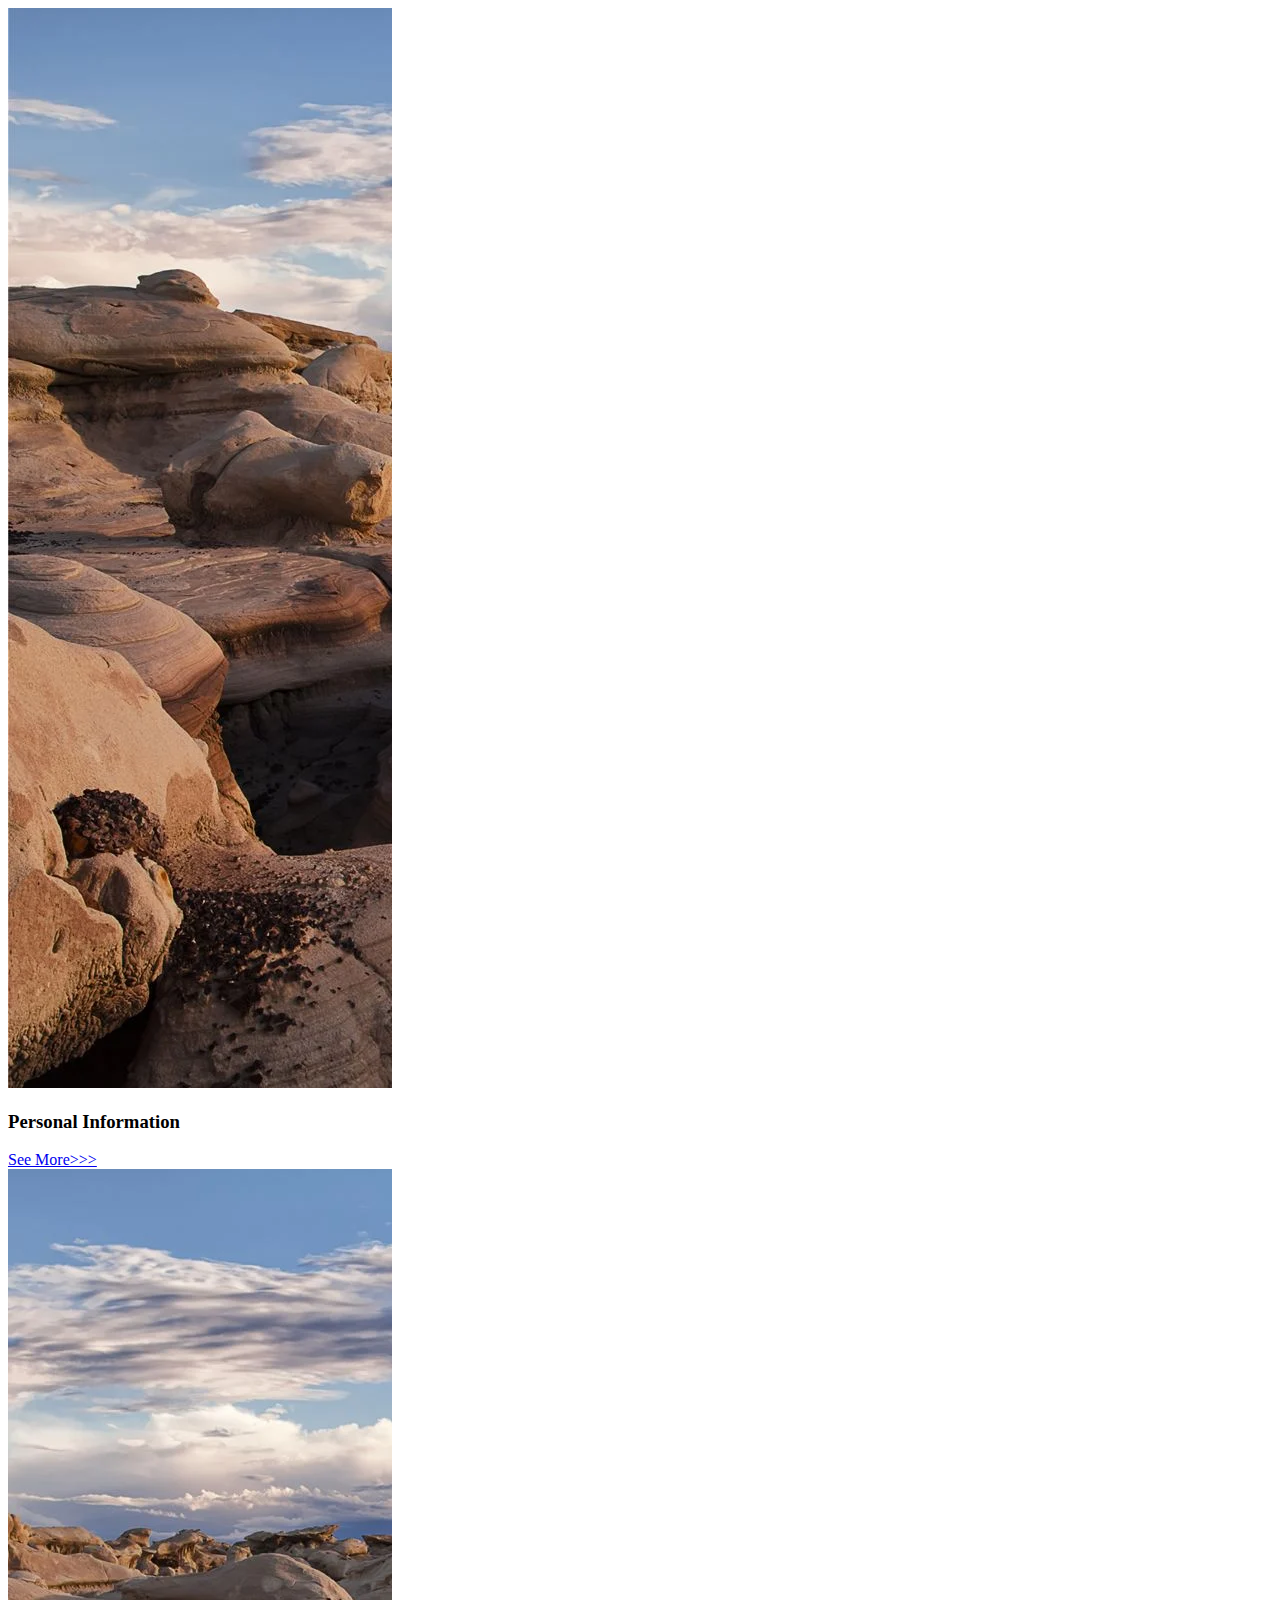
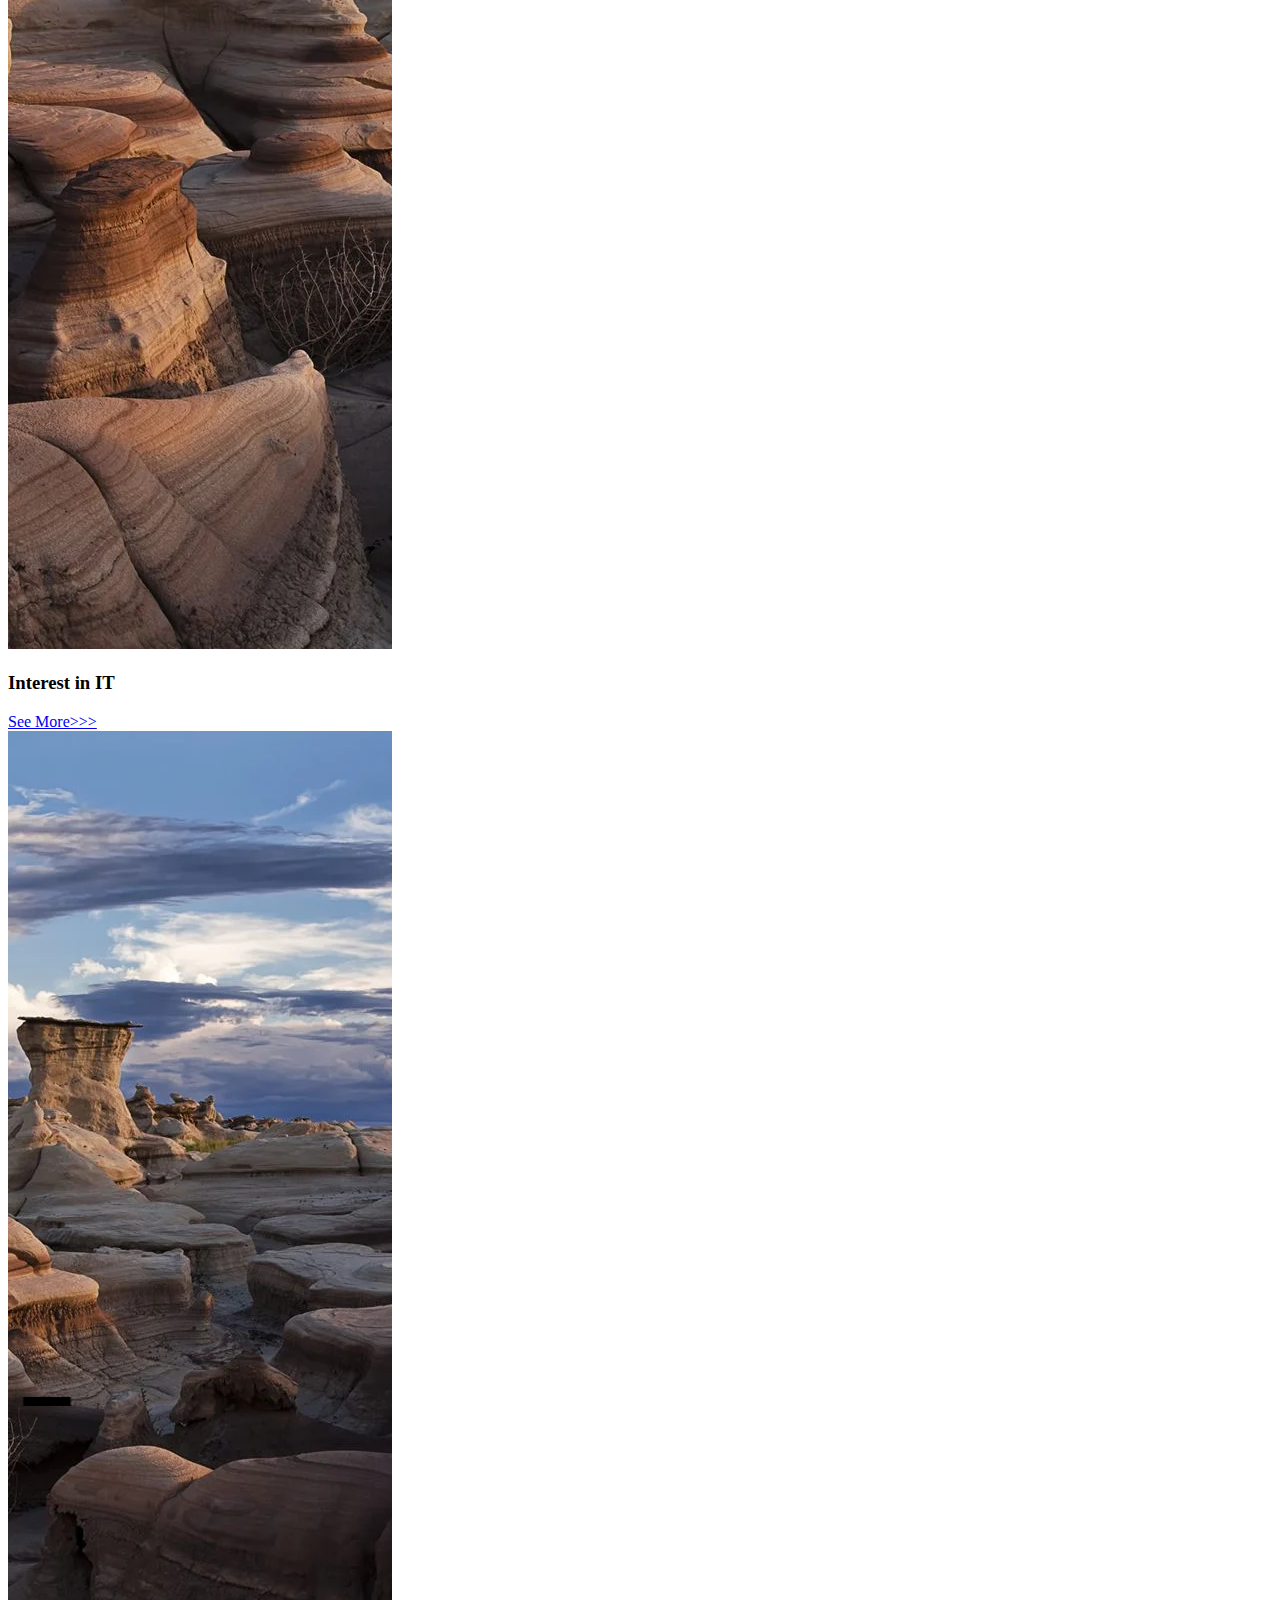
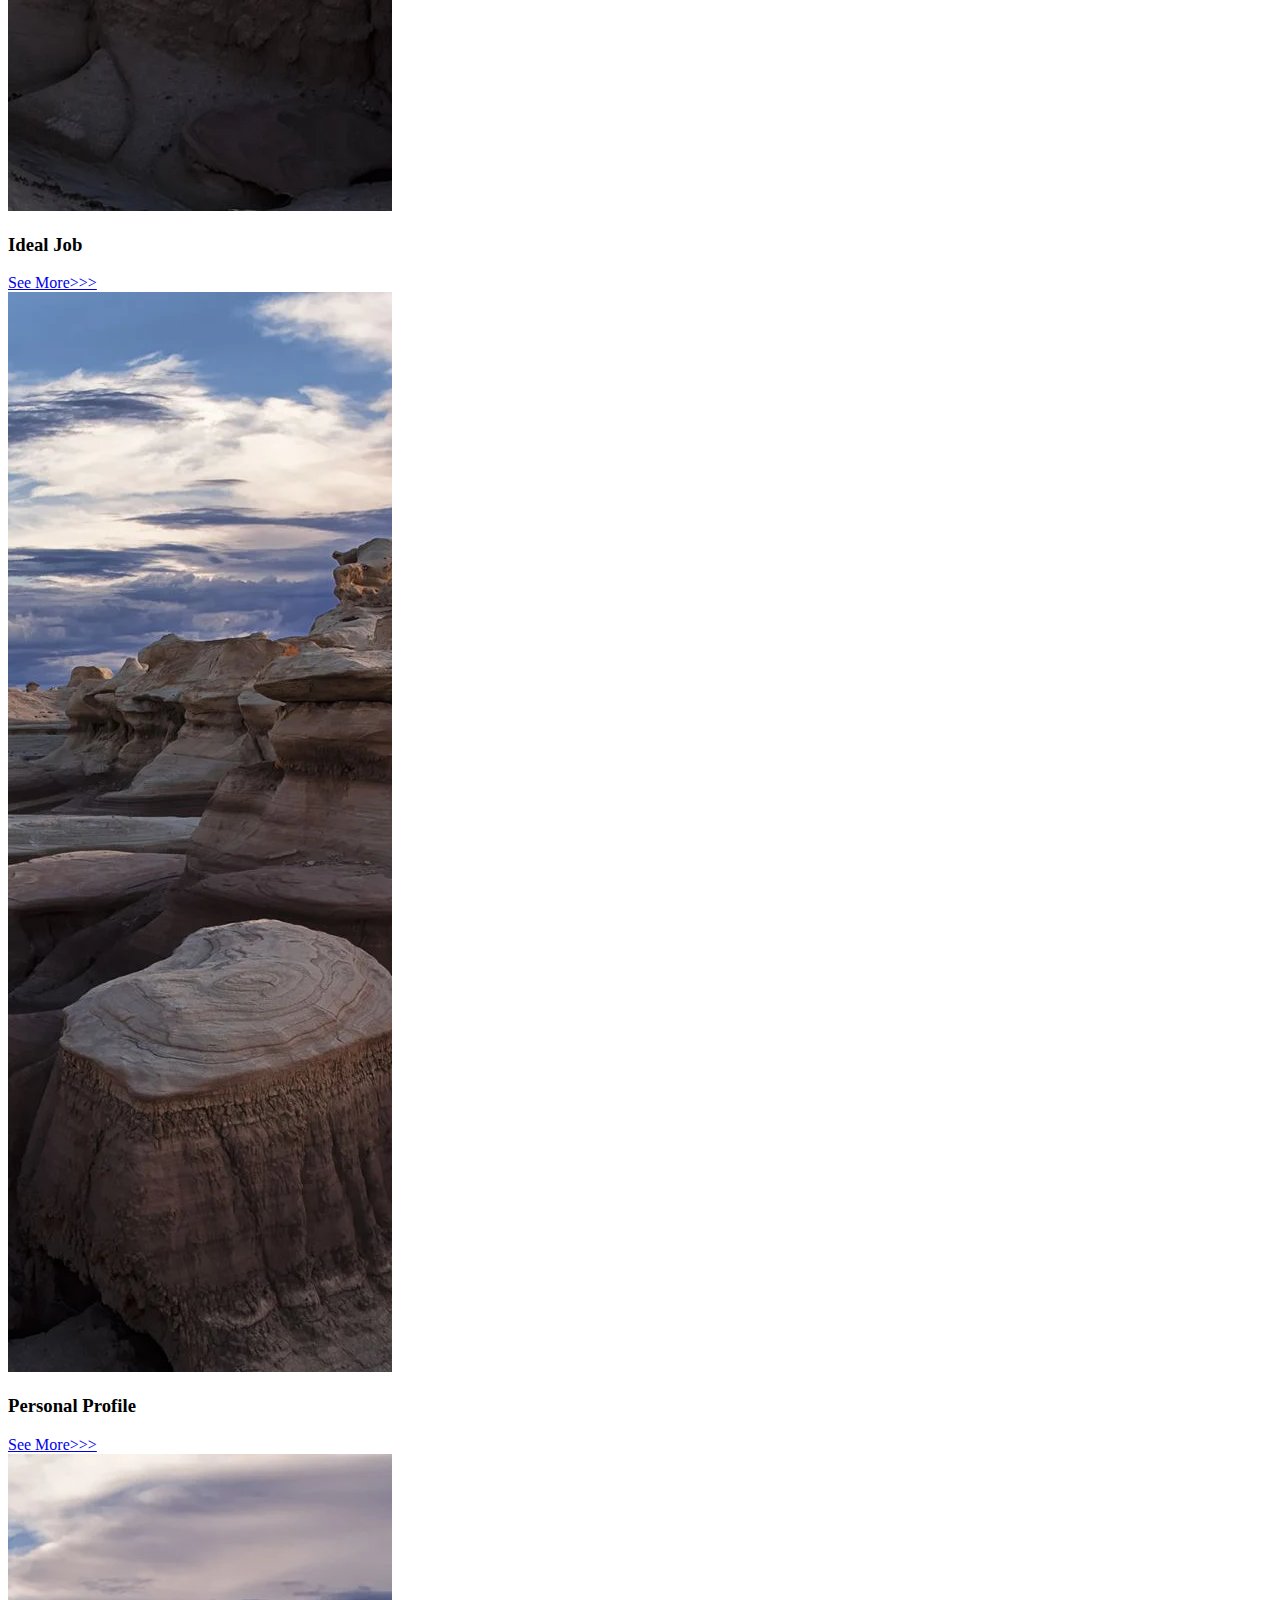
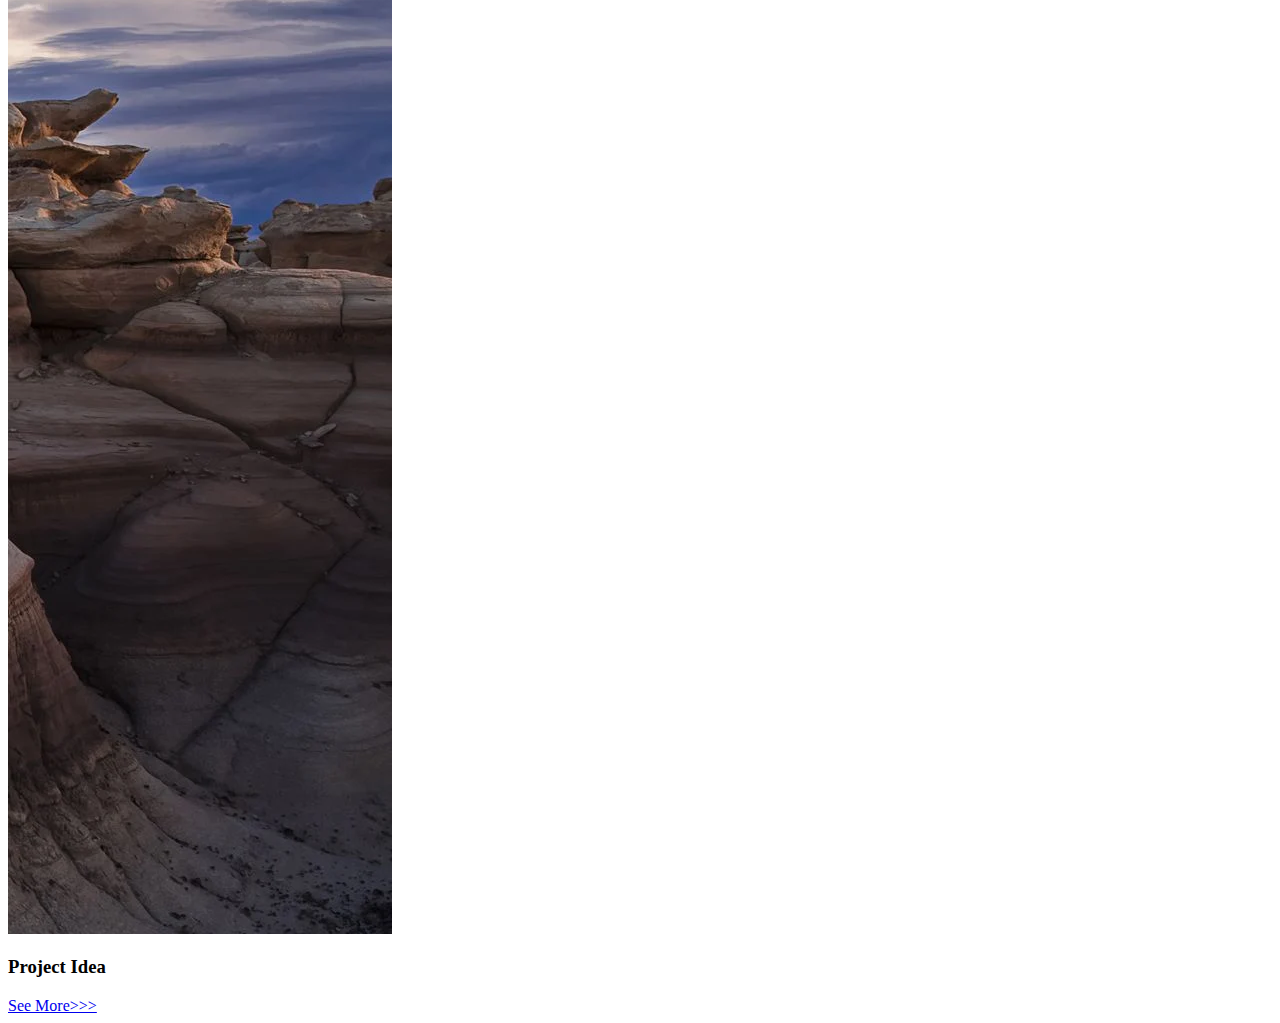
==== index.html @ e0d8c054 "experimenting to fix github pages" ====
<!DOCTYPE html>
<html lang="en">
<head>
    <meta charset="UTF-8">
    <meta http-equiv="X-UA-Compatible" content="IE=edge">
    <meta name="viewport" content="width=device-width, initial-scale=1.0">
    <title>Matt's Personal Profile</title>
    <link rel="stylesheet" href="css/main.css">
    
</head>
<body>
    <div class="container">
        <div class="feature">
            <img src="IMAGES/sand rocks 1.png" class="slide-image" alt="sandy rocks">
            <div  class="content">
                <div class="titlefirst">
                    <h3>Personal Information</h3>
                </div>
                <a href="PersonalInfo.html">See More>>></a>
            </div>
        </div>

        <div class="feature">
            <img src="IMAGES/sand rocks 2.png" class="slide-image" alt="sandy rocks" href="#">
            <div  class="content">
                <h3>Interest in IT</h3>
                <a href="InterestInIT.html">See More>>></a>
            </div>
        </div>

        <div class="feature">
            <img src="IMAGES/sand rocks 3.png" class="slide-image" alt="sandy rocks">
            <div  class="content">
                <h3>Ideal Job</h3>
                <a href="IdealJob.html">See More>>></a>
            </div>
        </div>     

        <div class="feature">
            <img src="IMAGES/sand rocks 4.png" class="slide-image" alt="sandy rocks">
            <div  class="content">
                <h3>Personal Profile</h3>
                <a href="#">See More>>></a>
            </div>
        </div>        

        <div class="feature">
            <img src="IMAGES/sand rocks 5.png" class="slide-image" alt="sandy rocks">
            <div  class="content">
                <h3>Project Idea</h3>
                <a href="#">See More>>></a>
            </div>
        </div>
    </div> 

</body>
</html>
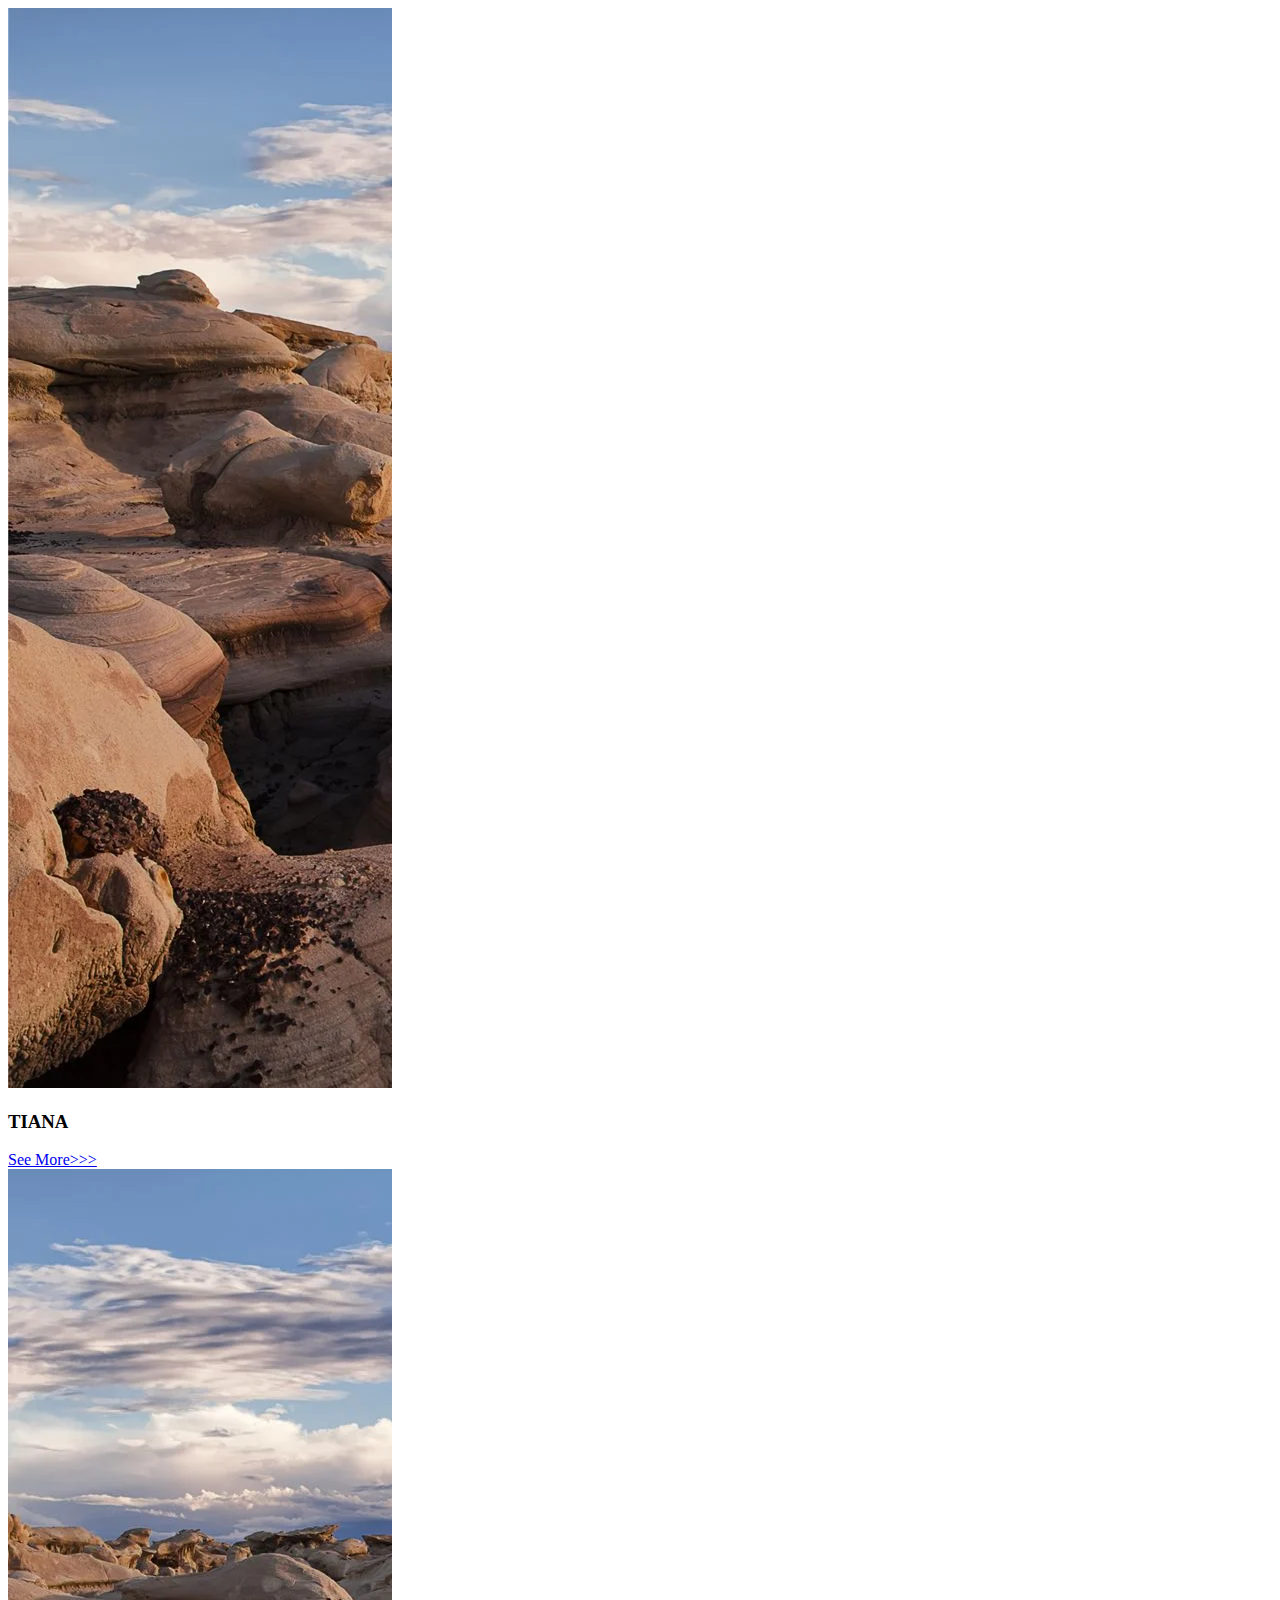
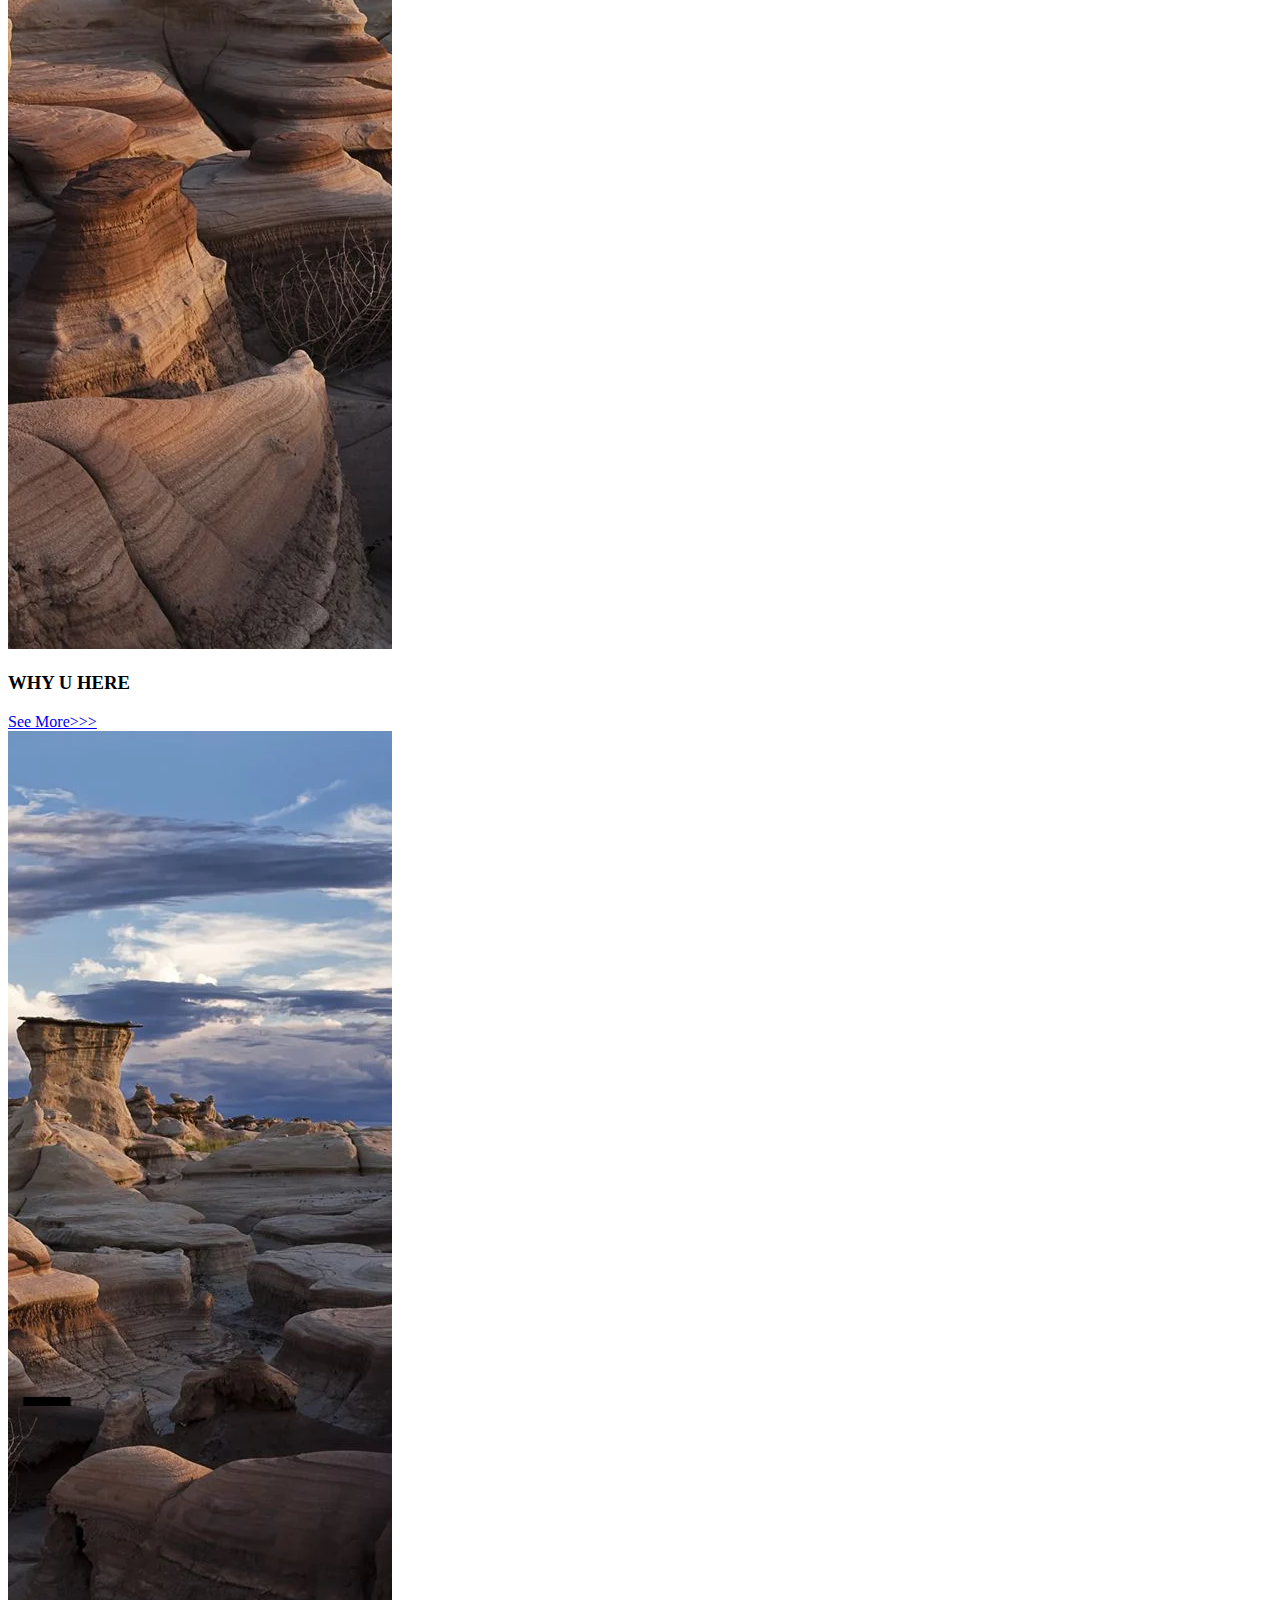
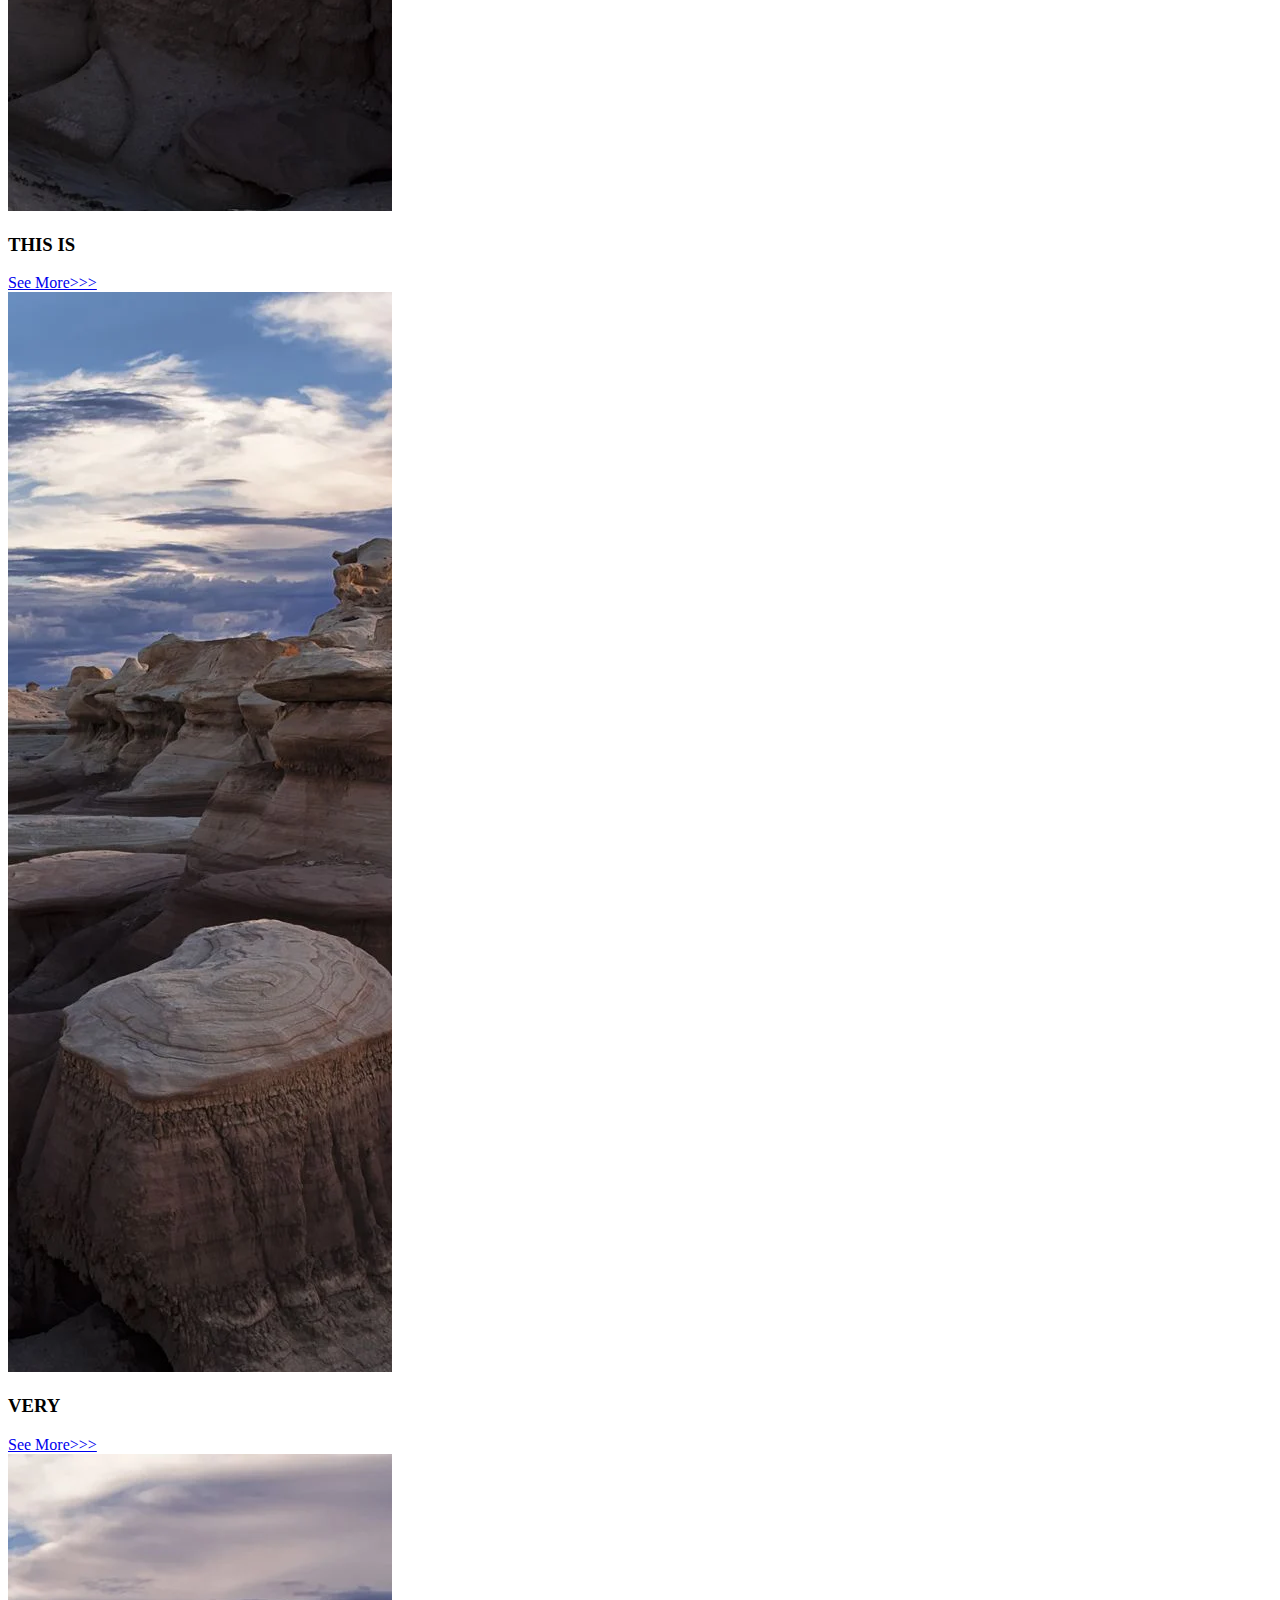
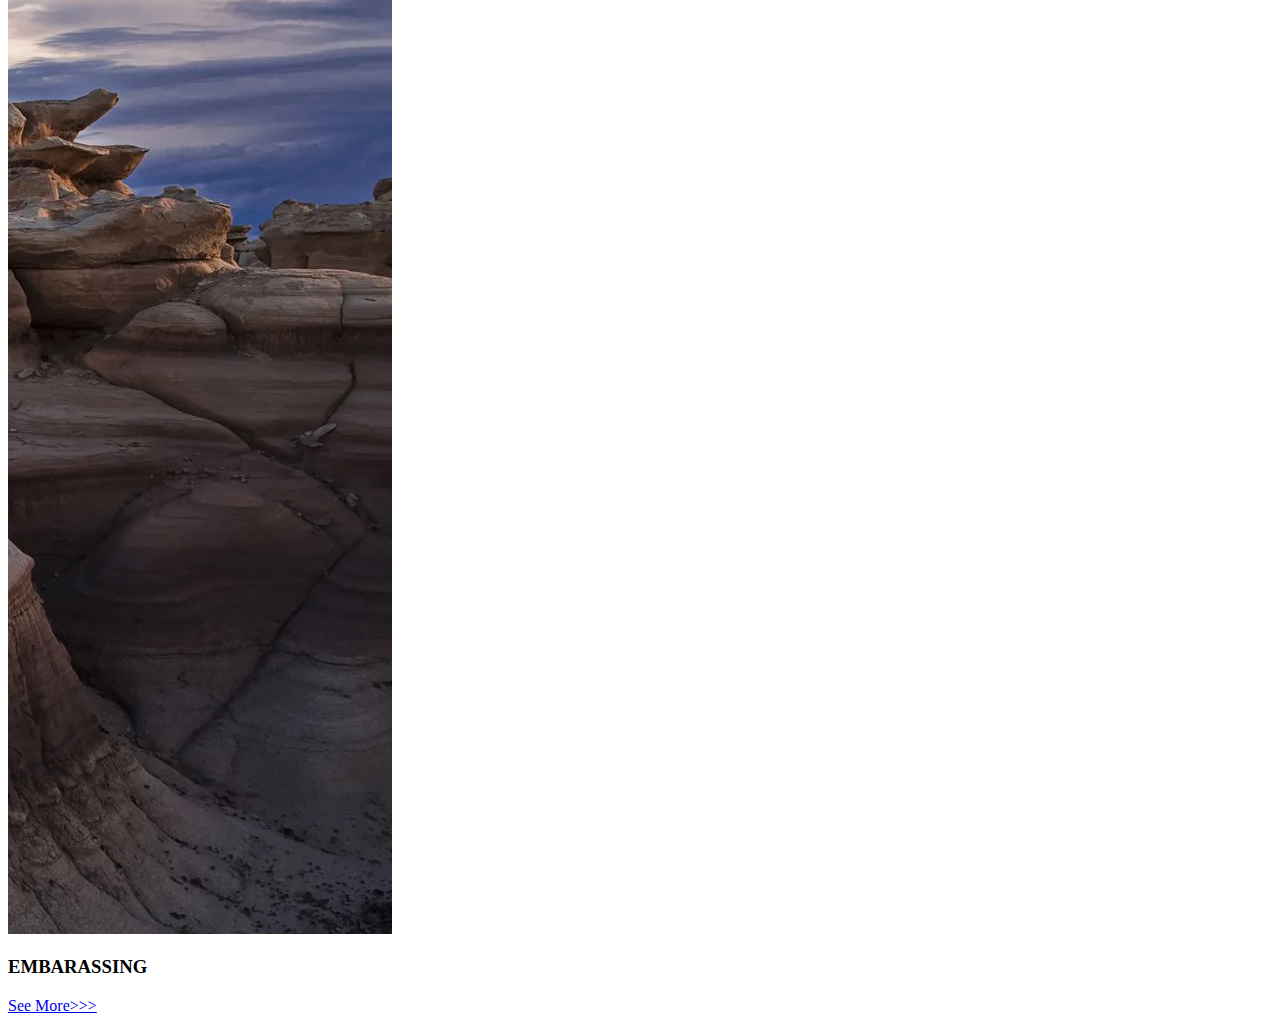
==== commit 20dbbd1f: "Update index.html" ====
--- a/index.html
+++ b/index.html
@@ -5,7 +5,7 @@
     <meta http-equiv="X-UA-Compatible" content="IE=edge">
     <meta name="viewport" content="width=device-width, initial-scale=1.0">
     <title>Matt's Personal Profile</title>
-    <link rel="stylesheet" href="css/main.css">
+    <link rel="stylesheet" href="main.css">
     
 </head>
 <body>
@@ -14,7 +14,7 @@
             <img src="IMAGES/sand rocks 1.png" class="slide-image" alt="sandy rocks">
             <div  class="content">
                 <div class="titlefirst">
-                    <h3>Personal Information</h3>
+                    <h3>TIANA</h3>
                 </div>
                 <a href="PersonalInfo.html">See More>>></a>
             </div>
@@ -23,7 +23,7 @@
         <div class="feature">
             <img src="IMAGES/sand rocks 2.png" class="slide-image" alt="sandy rocks" href="#">
             <div  class="content">
-                <h3>Interest in IT</h3>
+                <h3>WHY U HERE</h3>
                 <a href="InterestInIT.html">See More>>></a>
             </div>
         </div>
@@ -31,7 +31,7 @@
         <div class="feature">
             <img src="IMAGES/sand rocks 3.png" class="slide-image" alt="sandy rocks">
             <div  class="content">
-                <h3>Ideal Job</h3>
+                <h3>THIS IS</h3>
                 <a href="IdealJob.html">See More>>></a>
             </div>
         </div>     
@@ -39,19 +39,19 @@
         <div class="feature">
             <img src="IMAGES/sand rocks 4.png" class="slide-image" alt="sandy rocks">
             <div  class="content">
-                <h3>Personal Profile</h3>
-                <a href="#">See More>>></a>
+                <h3>VERY</h3>
+                <a href="PersonalProfile.html">See More>>></a>
             </div>
         </div>        
 
         <div class="feature">
             <img src="IMAGES/sand rocks 5.png" class="slide-image" alt="sandy rocks">
             <div  class="content">
-                <h3>Project Idea</h3>
-                <a href="#">See More>>></a>
+                <h3>EMBARASSING</h3>
+                <a href="ProjectIdea.html">See More>>></a>
             </div>
         </div>
     </div> 
 
 </body>
-</html>+</html>
